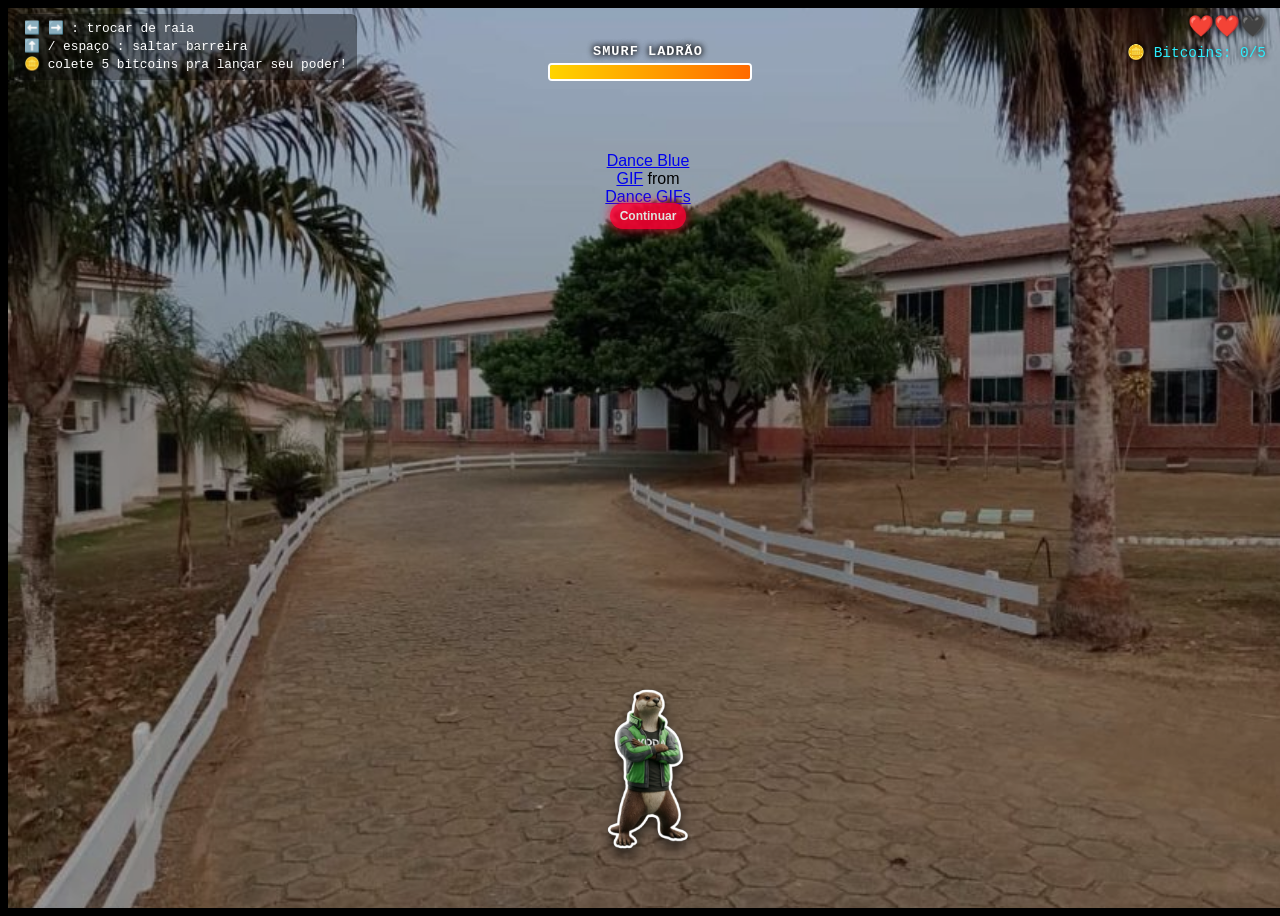
==== jogo/pos-login.html @ 3a704a9f "Add files via upload" ====
<!DOCTYPE html>
<html lang="pt-br">
<head>
  <meta charset="UTF-8">
  <title>Boss Fight: Smurf Ladrão</title>
  <link rel="stylesheet" href="css/style.css">
</head>
<body class="tela2-body">

  <!-- Música de fundo -->
  <audio id="musica-fundo" src="assets/musica.mp3" loop preload="auto"></audio>

  <div class="palco-corrida">

    <!-- fundo: a ponte sobre o rio -->
    <div class="fundo-corredor"></div>

    <div class="zona-jogo" id="zona-jogo">

      <!-- o boss: o smurf que roubou o botão -->
      <div id="boss-info" class="boss-info">
        <div class="boss-nome">SMURF LADRÃO</div>
        <div class="barra-vida-boss">
          <div id="barra-vida-boss-interna" class="barra-vida-boss-interna"></div>
        </div>
      </div>

      <div id="smurf" class="smurf-com-botao lane-centro">
        <div class="tenor-gif-embed"
             data-postid="6996606692597847094"
             data-share-method="host"
             data-aspect-ratio="0.933735"
             data-width="100%">
          <a href="https://tenor.com/view/dance-blue-strumf-smurfs-gif-6996606692597847094">Dance Blue GIF</a>
          from <a href="https://tenor.com/search/dance-gifs">Dance GIFs</a>
        </div>
        <div id="botao-na-mao" class="botao-na-mao">Continuar</div>
      </div>

      <!-- efeito do poder (matrix) — aparece via JS -->
      <img id="poder-gif" class="poder-gif oculto" src="assets/poder.gif" alt="Poder">

      <!-- explosão no smurf — aparece via JS -->
      <img id="explosao-gif" class="explosao-gif oculto" src="assets/explosao.gif" alt="Explosão">

      <!-- obstáculos e bitcoins entram aqui via JS -->
      <div id="obstaculos"></div>
      <div id="bitcoins"></div>

      <!-- o jogador: o Koda -->
      <img id="jogador" class="jogador lane-centro" src="assets/koda.webp" alt="Koda correndo">
    </div>

    <div class="instrucoes">
      ⬅️ ➡️ : trocar de raia<br>
      ⬆️ / espaço : saltar barreira<br>
      🪙 colete 5 bitcoins pra lançar seu poder!
    </div>

    <div id="vida-jogador" class="vida-jogador">❤️❤️❤️</div>
    <div id="placar" class="placar">🪙 Bitcoins: 0/5</div>
    <div id="mensagem" class="mensagem"></div>
  </div>

  <script type="text/javascript" async src="https://tenor.com/embed.js"></script>
  <script src="js/jogo.js"></script>

  <!-- Controles touch (visíveis só em mobile via CSS) -->
  <div class="controles-touch">
    <div class="grupo-lr">
      <button id="btn-esq" ontouchstart="moverJogador(-1)">⬅️</button>
      <button id="btn-dir" ontouchstart="moverJogador(+1)">➡️</button>
    </div>
    <button id="btn-pulo" ontouchstart="pular()">⬆️</button>
  </div></body>
</html>
---- jogo/css/style.css ----
/* =========================================================
   TELA 2 — mini-jogo de corrida (estilo Subway Surfers)
   O baianinho corre pelo corredor e precisa pular os
   obstáculos enquanto persegue o smurf, que fugiu com o
   botão "Continuar" na mão.
   ========================================================= */
.tela2-body {
  width: 100%;
  height: 100vh;
  background: #000;
  overflow: hidden;
  position: relative;
  font-family: Arial, sans-serif;
}

.palco-corrida {
  position: relative;
  width: 100%;
  height: 100%;
}

/* fundo do cenário (imagem), esticado pra preencher a tela */
.fundo-corredor {
  position: absolute;
  inset: 0;
  z-index: 0;
  background-image: url("../assets/fundo.jpg");
  background-size: cover;
  background-position: center;
  background-repeat: no-repeat;
  filter: brightness(0.75);
}

/* área onde a corrida acontece, com 3 "raias" (esquerda/centro/direita) */
.zona-jogo {
  position: absolute;
  inset: 0;
  z-index: 5;
}

.lane-esquerda { left: 20% !important; }
.lane-centro   { left: 50% !important; }
.lane-direita  { left: 80% !important; }

/* o smurf que roubou o botão, correndo lá na frente */
.smurf-com-botao {
  position: absolute;
  top: 16%;
  left: 50%;
  width: 130px;
  transform: translateX(-50%);
  transition: left 0.5s ease, top 0.6s ease;
  z-index: 6;
  text-align: center;
}

/* nome do boss + barra de vida, sempre acompanhando a raia do smurf */
.boss-info {
  position: absolute;
  top: 4%;
  left: 50%;
  width: 200px;
  transform: translateX(-50%);
  transition: left 0.5s ease;
  z-index: 6;
  text-align: center;
}

.boss-nome {
  color: #fff;
  font-family: monospace;
  font-weight: bold;
  font-size: 0.85rem;
  letter-spacing: 1px;
  text-shadow: 0 0 6px #000, 0 0 6px #000;
  margin-bottom: 4px;
}

.barra-vida-boss {
  width: 100%;
  height: 14px;
  background: #3a0000;
  border: 2px solid #fff;
  border-radius: 4px;
  overflow: hidden;
}

.barra-vida-boss-interna {
  height: 100%;
  width: 100%;
  background: linear-gradient(90deg, #ffd400, #ff6a00);
  transition: width 0.3s ease;
}

.smurf-com-botao .tenor-gif-embed {
  width: 110px !important;
  margin: 0 auto;
  pointer-events: none;
}

.botao-na-mao {
  margin-top: -10px;
  background: #ff0033;
  color: #fff;
  font-weight: bold;
  font-size: 0.75rem;
  padding: 6px 10px;
  border-radius: 20px;
  display: inline-block;
  box-shadow: 0 0 12px #ff0033;
  opacity: 0.85;
}

.smurf-com-botao.alcancavel .botao-na-mao {
  cursor: pointer;
  font-size: 1rem;
  padding: 12px 26px;
  opacity: 1;
  animation: brilho 0.6s infinite alternate;
}

@keyframes brilho {
  from { box-shadow: 0 0 10px #ff0033; }
  to   { box-shadow: 0 0 28px #ff5577; }
}

/* o jogador (baianinho/koda) */
.jogador {
  position: absolute;
  bottom: 6%;
  left: 50%;
  width: 170px;
  transform: translateX(-50%);
  transition: left 0.18s ease;
  z-index: 10;
  filter: drop-shadow(0 6px 6px rgba(0,0,0,0.6));
}

.jogador.pulando {
  animation: pulo-jogador 0.5s ease;
}

@keyframes pulo-jogador {
  0%   { transform: translateX(-50%) translateY(0); }
  40%  { transform: translateX(-50%) translateY(-100px); }
  100% { transform: translateX(-50%) translateY(0); }
}

.jogador.atingido {
  animation: atingido 0.4s ease;
}

@keyframes atingido {
  0%, 100% { filter: drop-shadow(0 6px 6px rgba(0,0,0,0.6)); }
  50% { filter: drop-shadow(0 0 14px red) brightness(1.6); }
}

/* obstáculos (a barreira de atletismo) que vêm na direção do jogador */
.obstaculo {
  position: absolute;
  top: 12%;
  left: 50%;
  width: 110px;
  transform: translateX(-50%);
  z-index: 8;
  animation-name: aproximar;
  animation-timing-function: linear;
  animation-fill-mode: forwards;
}

@keyframes aproximar {
  from { top: 12%;  width: 60px;  opacity: 0.6; }
  to   { top: 82%;  width: 150px; opacity: 1;   }
}

.vida-jogador {
  position: fixed;
  top: 14px;
  right: 14px;
  font-size: 1.3rem;
  z-index: 60;
  text-shadow: 0 0 6px #000;
}

.placar {
  position: fixed;
  top: 44px;
  right: 14px;
  color: #2bf0ff;
  font-family: monospace;
  font-size: 0.9rem;
  z-index: 60;
  text-shadow: 0 0 6px #000;
}


/* bitcoins coletáveis */
.bitcoin {
  position: absolute;
  top: 14%;
  left: 50%;
  width: 55px;
  transform: translateX(-50%);
  z-index: 9;
  animation-name: aproximar-bitcoin;
  animation-timing-function: linear;
  animation-fill-mode: forwards;
  filter: drop-shadow(0 0 10px #ffd700);
}

.bitcoin img {
  width: 100%;
  display: block;
  mix-blend-mode: lighten;
}

@keyframes aproximar-bitcoin {
  from { top: 14%; width: 35px; opacity: 0.7; transform: translateX(-50%) rotate(0deg); }
  to   { top: 82%; width: 65px; opacity: 1;   transform: translateX(-50%) rotate(25deg); }
}

.jogador.invulneravel {
  animation: piscar 0.15s infinite;
}

@keyframes piscar {
  0%, 100% { opacity: 1; }
  50% { opacity: 0.3; }
}

.instrucoes {
  position: fixed;
  top: 14px;
  left: 14px;
  color: #fff;
  font-family: monospace;
  font-size: 0.8rem;
  z-index: 60;
  background: rgba(0,0,0,0.4);
  padding: 6px 10px;
  border-radius: 6px;
  line-height: 1.4;
}

.mensagem {
  position: fixed;
  top: 45%;
  left: 50%;
  transform: translate(-50%, -50%);
  z-index: 70;
  color: #fff;
  font-weight: bold;
  font-size: 1.3rem;
  text-align: center;
  text-shadow: 0 0 10px #000;
  display: none;
}

.botao-reiniciar {
  display: inline-block;
  margin-top: 14px;
  background: #ff0033;
  color: #fff;
  font-size: 1rem;
  padding: 10px 22px;
  border-radius: 20px;
  cursor: pointer;
  box-shadow: 0 0 14px #ff0033;
}

/* =========================================================
   PODER MATRIX — sobe do Koda até o Smurf
   ========================================================= */
.poder-gif {
  position: absolute;
  width: 130px;          /* mais largo para ser bem visível */
  z-index: 20;
  left: 50%;
  transform: translateX(-50%);
  pointer-events: none;
  image-rendering: auto;
  filter: brightness(1.8) drop-shadow(0 0 12px #00ff88) drop-shadow(0 0 24px #00ff88);
}

.poder-gif.subindo {
  animation: poder-subir 1.6s cubic-bezier(0.3, 0, 0.7, 1) forwards;
}

@keyframes poder-subir {
  from {
    bottom: 8%;
    opacity: 0;
    transform: translateX(-50%) scaleY(0.3);
  }
  10% {
    opacity: 1;
  }
  to {
    bottom: 74%;
    opacity: 1;
    transform: translateX(-50%) scaleY(1);
  }
}

/* =========================================================
   EXPLOSÃO no Smurf
   ========================================================= */
.explosao-gif {
  position: absolute;
  width: 260px;
  z-index: 30;          /* acima do smurf (z-index 6) para tampar */
  left: 50%;
  transform: translateX(-50%);
  pointer-events: none;
  /* top é definido via JS para coincidir com o smurf */
}

.explosao-gif.explodindo {
  animation: explosao-aparecer 1.8s ease forwards;
}

@keyframes explosao-aparecer {
  0%   { opacity: 0; transform: translate(-50%, -50%) scale(0.4); }
  15%  { opacity: 1; transform: translate(-50%, -50%) scale(1.3); }
  80%  { opacity: 1; transform: translate(-50%, -50%) scale(1.1); }
  100% { opacity: 0; transform: translate(-50%, -50%) scale(0.9); }
}

/* utilitário */
.oculto { display: none !important; }

/* =========================================================
   RESPONSIVO — MOBILE
   ========================================================= */
@media (max-width: 600px) {
  .smurf-com-botao { width: 90px; }
  .boss-info        { width: 150px; }
  .boss-nome        { font-size: 0.7rem; }
  .barra-vida-boss  { height: 10px; }

  .jogador  { width: 110px; }

  .obstaculo { width: 80px !important; }
  .bitcoin   { width: 40px !important; }

  .poder-gif  { width: 80px; }
  .explosao-gif { width: 180px; }

  .instrucoes {
    font-size: 0.65rem;
    padding: 4px 8px;
  }

  .vida-jogador { font-size: 1rem; top: 8px; right: 8px; }
  .placar       { font-size: 0.75rem; top: 36px; right: 8px; }
  .mensagem     { font-size: 1rem; width: 90%; }

  /* botões de toque — aparecem só no mobile */
  .controles-touch {
    display: flex !important;
  }
}

/* botões de toque (ocultos por padrão no desktop) */
.controles-touch {
  display: none;
  position: fixed;
  bottom: 10px;
  left: 0;
  width: 100%;
  justify-content: space-between;
  align-items: flex-end;
  padding: 0 10px;
  z-index: 80;
  pointer-events: none;
}

.controles-touch button {
  pointer-events: all;
  background: rgba(0,0,0,0.55);
  border: 2px solid rgba(255,255,255,0.4);
  border-radius: 50%;
  color: #fff;
  font-size: 1.5rem;
  width: 56px;
  height: 56px;
  cursor: pointer;
  -webkit-tap-highlight-color: transparent;
  user-select: none;
}

.controles-touch .grupo-lr {
  display: flex;
  gap: 10px;
}
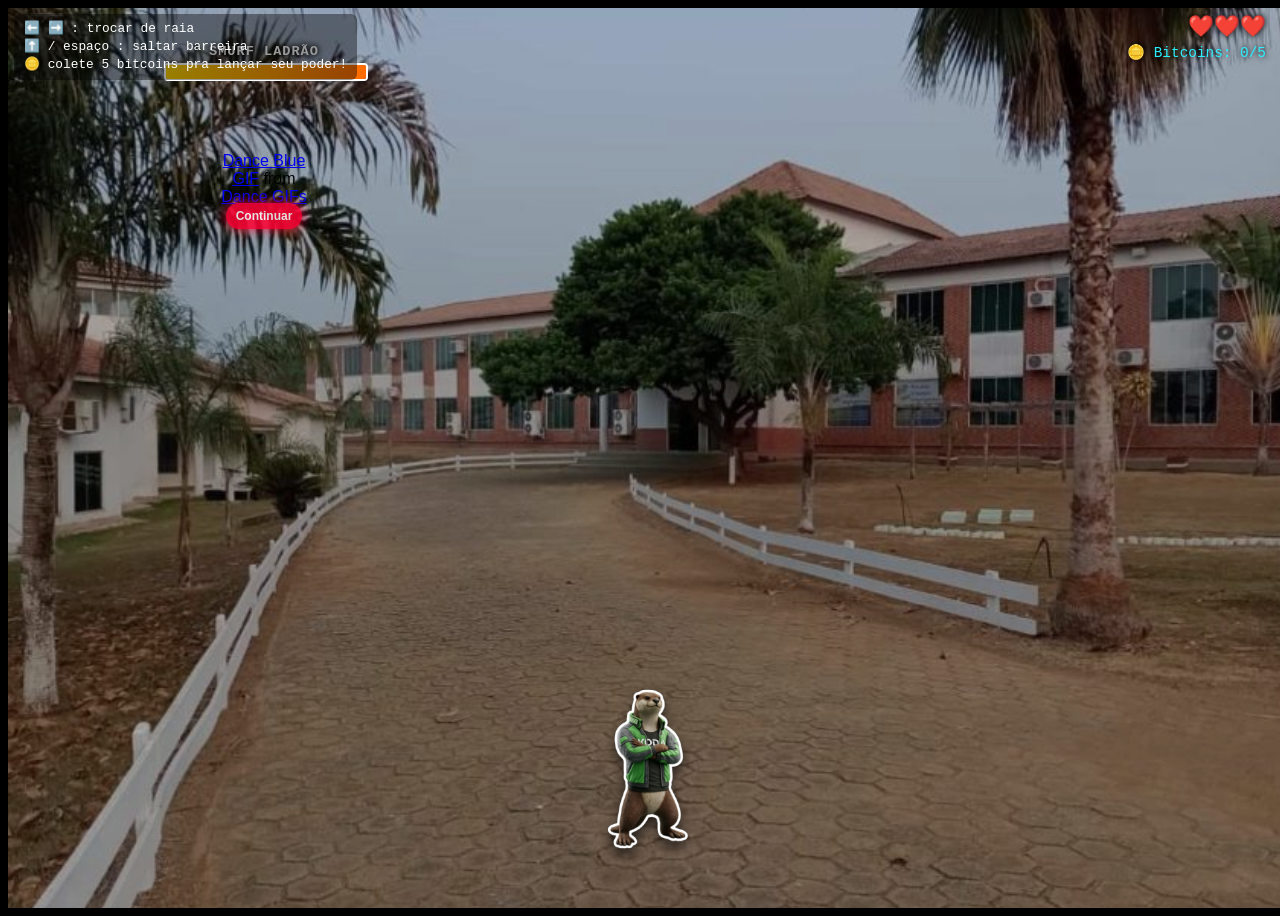
==== commit d1c22afe: "Add files via upload" ====
--- a/jogo/pos-login.html
+++ b/jogo/pos-login.html
@@ -2,6 +2,8 @@
 <html lang="pt-br">
 <head>
   <meta charset="UTF-8">
+  <meta name="viewport" content="width=device-width, initial-scale=1, maximum-scale=1, user-scalable=no, viewport-fit=cover">
+  <meta name="theme-color" content="#000000">
   <title>Boss Fight: Smurf Ladrão</title>
   <link rel="stylesheet" href="css/style.css">
 </head>
@@ -52,8 +54,14 @@
     </div>
 
     <div class="instrucoes">
-      ⬅️ ➡️ : trocar de raia<br>
-      ⬆️ / espaço : saltar barreira<br>
+      <span class="instrucoes-desktop">
+        ⬅️ ➡️ : trocar de raia<br>
+        ⬆️ / espaço : saltar barreira<br>
+      </span>
+      <span class="instrucoes-mobile">
+        ⬅️ ➡️ deslize ou toque nos botões<br>
+        ⬆️ deslize pra cima ou toque rápido pra saltar<br>
+      </span>
       🪙 colete 5 bitcoins pra lançar seu poder!
     </div>
 
@@ -68,9 +76,9 @@
   <!-- Controles touch (visíveis só em mobile via CSS) -->
   <div class="controles-touch">
     <div class="grupo-lr">
-      <button id="btn-esq" ontouchstart="moverJogador(-1)">⬅️</button>
-      <button id="btn-dir" ontouchstart="moverJogador(+1)">➡️</button>
+      <button id="btn-esq" type="button">⬅️</button>
+      <button id="btn-dir" type="button">➡️</button>
     </div>
-    <button id="btn-pulo" ontouchstart="pular()">⬆️</button>
+    <button id="btn-pulo" type="button">⬆️</button>
   </div></body>
 </html>
--- a/jogo/css/style.css
+++ b/jogo/css/style.css
@@ -12,6 +12,9 @@
   overflow: hidden;
   position: relative;
   font-family: Arial, sans-serif;
+  touch-action: none;          /* impede o navegador de rolar/dar zoom ao tocar */
+  -webkit-user-select: none;
+  user-select: none;
 }
 
 .palco-corrida {
@@ -256,6 +259,10 @@
   text-shadow: 0 0 10px #000;
   display: none;
 }
+
+/* por padrão (desktop) mostra instruções de teclado e esconde as de toque */
+.instrucoes-mobile  { display: none; }
+.instrucoes-desktop { display: inline; }
 
 .botao-reiniciar {
   display: inline-block;
@@ -352,6 +359,9 @@
     padding: 4px 8px;
   }
 
+  .instrucoes-desktop { display: none; }
+  .instrucoes-mobile  { display: inline; }
+
   .vida-jogador { font-size: 1rem; top: 8px; right: 8px; }
   .placar       { font-size: 0.75rem; top: 36px; right: 8px; }
   .mensagem     { font-size: 1rem; width: 90%; }
@@ -387,6 +397,8 @@
   height: 56px;
   cursor: pointer;
   -webkit-tap-highlight-color: transparent;
+  -webkit-touch-callout: none;
+  touch-action: manipulation;
   user-select: none;
 }
 
@@ -394,3 +406,21 @@
   display: flex;
   gap: 10px;
 }
+
+/* telas bem pequenas (celulares estreitos) */
+@media (max-width: 380px) {
+  .jogador  { width: 90px; }
+  .smurf-com-botao { width: 75px; }
+  .obstaculo { width: 65px !important; }
+  .bitcoin   { width: 32px !important; }
+  .controles-touch button { width: 48px; height: 48px; font-size: 1.25rem; }
+}
+
+/* celular em modo paisagem: HUD mais discreto pra não tampar o jogo */
+@media (max-height: 480px) and (orientation: landscape) {
+  .controles-touch { bottom: 6px; }
+  .controles-touch button { width: 44px; height: 44px; font-size: 1.1rem; }
+  .instrucoes { display: none; }
+  .vida-jogador { top: 4px; right: 4px; font-size: 0.9rem; }
+  .placar { top: 24px; right: 4px; font-size: 0.7rem; }
+}
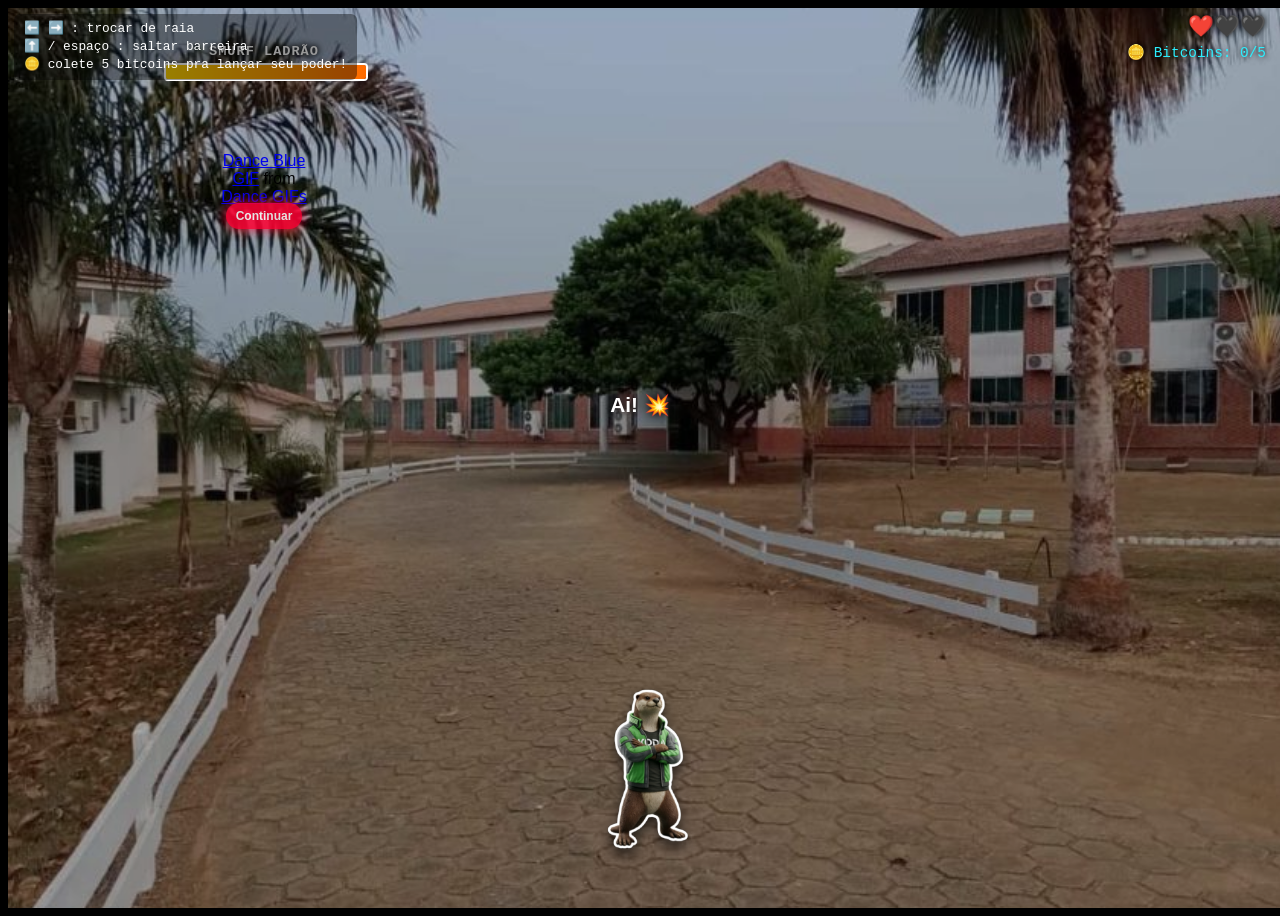
==== commit 8f59f387: "Update mobile instructions for game controls" ====
--- a/jogo/pos-login.html
+++ b/jogo/pos-login.html
@@ -59,8 +59,8 @@
         ⬆️ / espaço : saltar barreira<br>
       </span>
       <span class="instrucoes-mobile">
-        ⬅️ ➡️ deslize ou toque nos botões<br>
-        ⬆️ deslize pra cima ou toque rápido pra saltar<br>
+        ⬅️ ➡️ deslize, os botões não funcionam<br>
+        ⬆️ deslize pra cima pra saltar<br>
       </span>
       🪙 colete 5 bitcoins pra lançar seu poder!
     </div>
